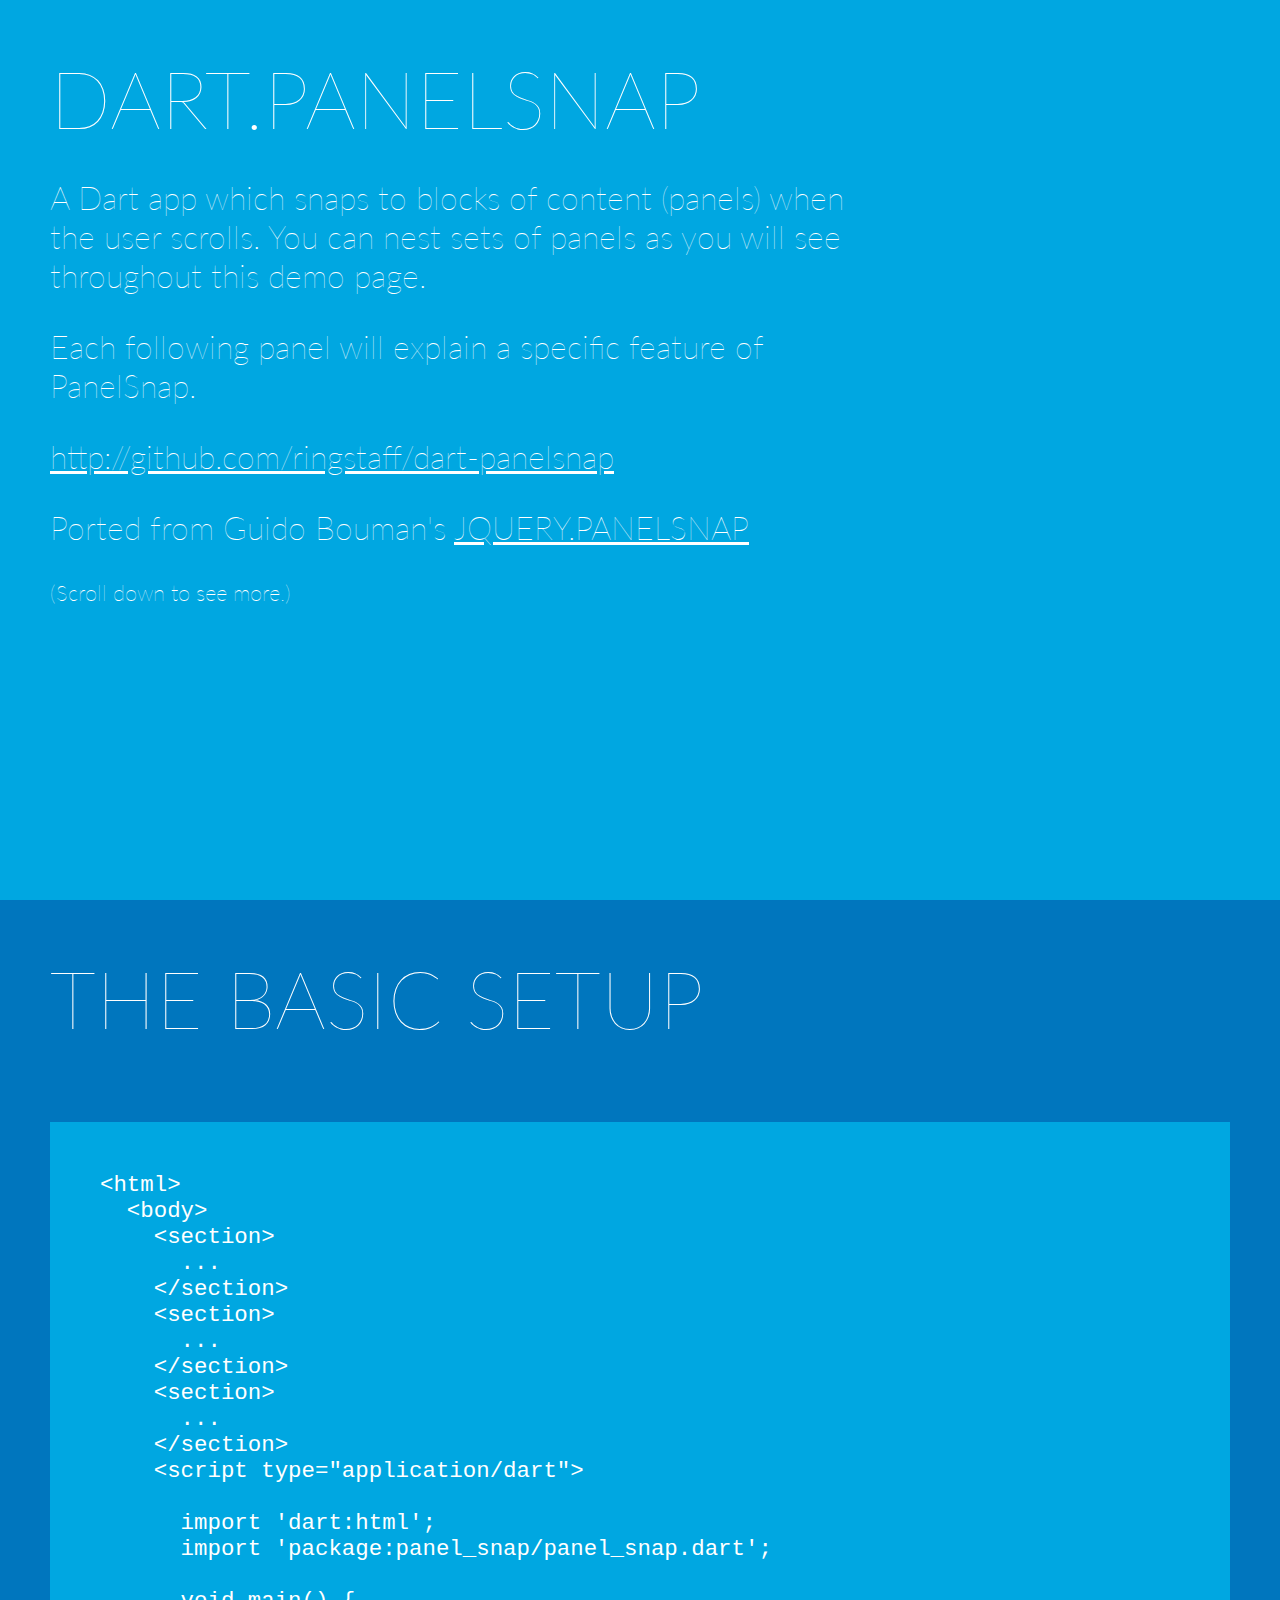
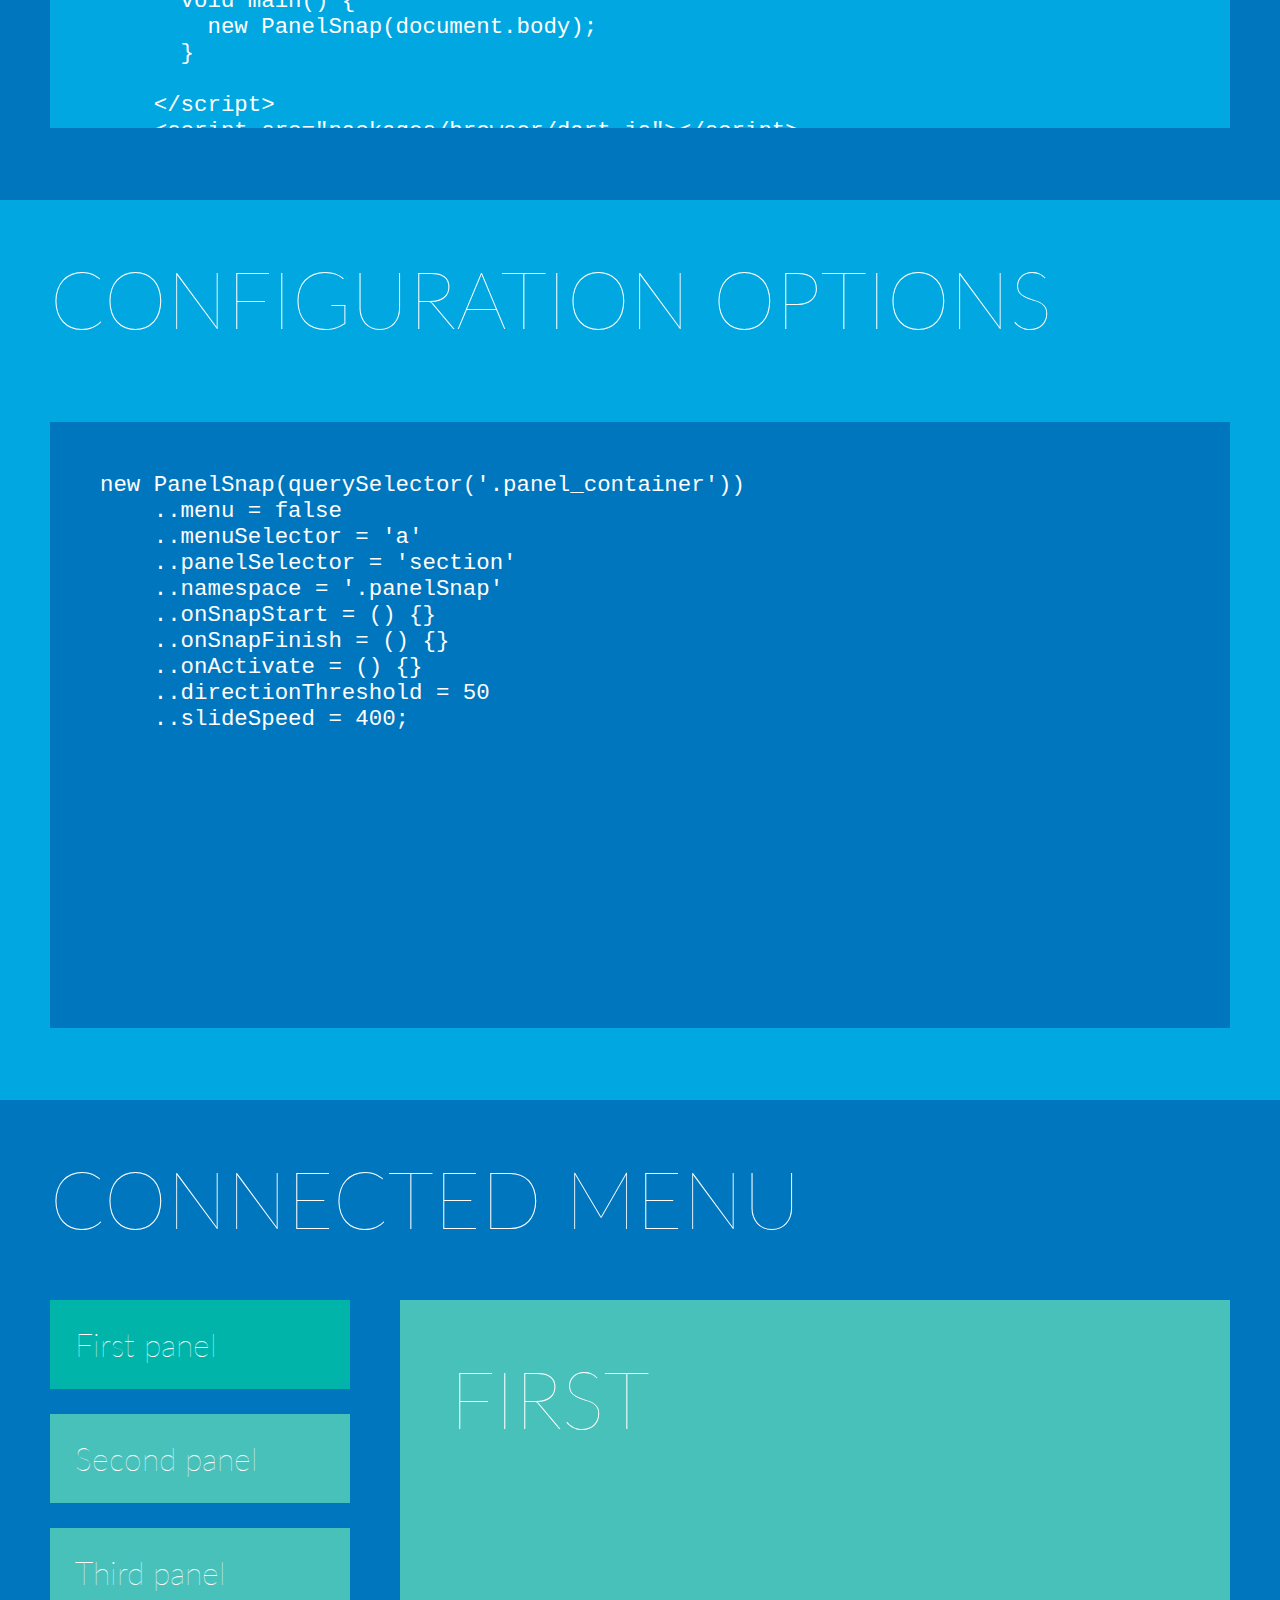
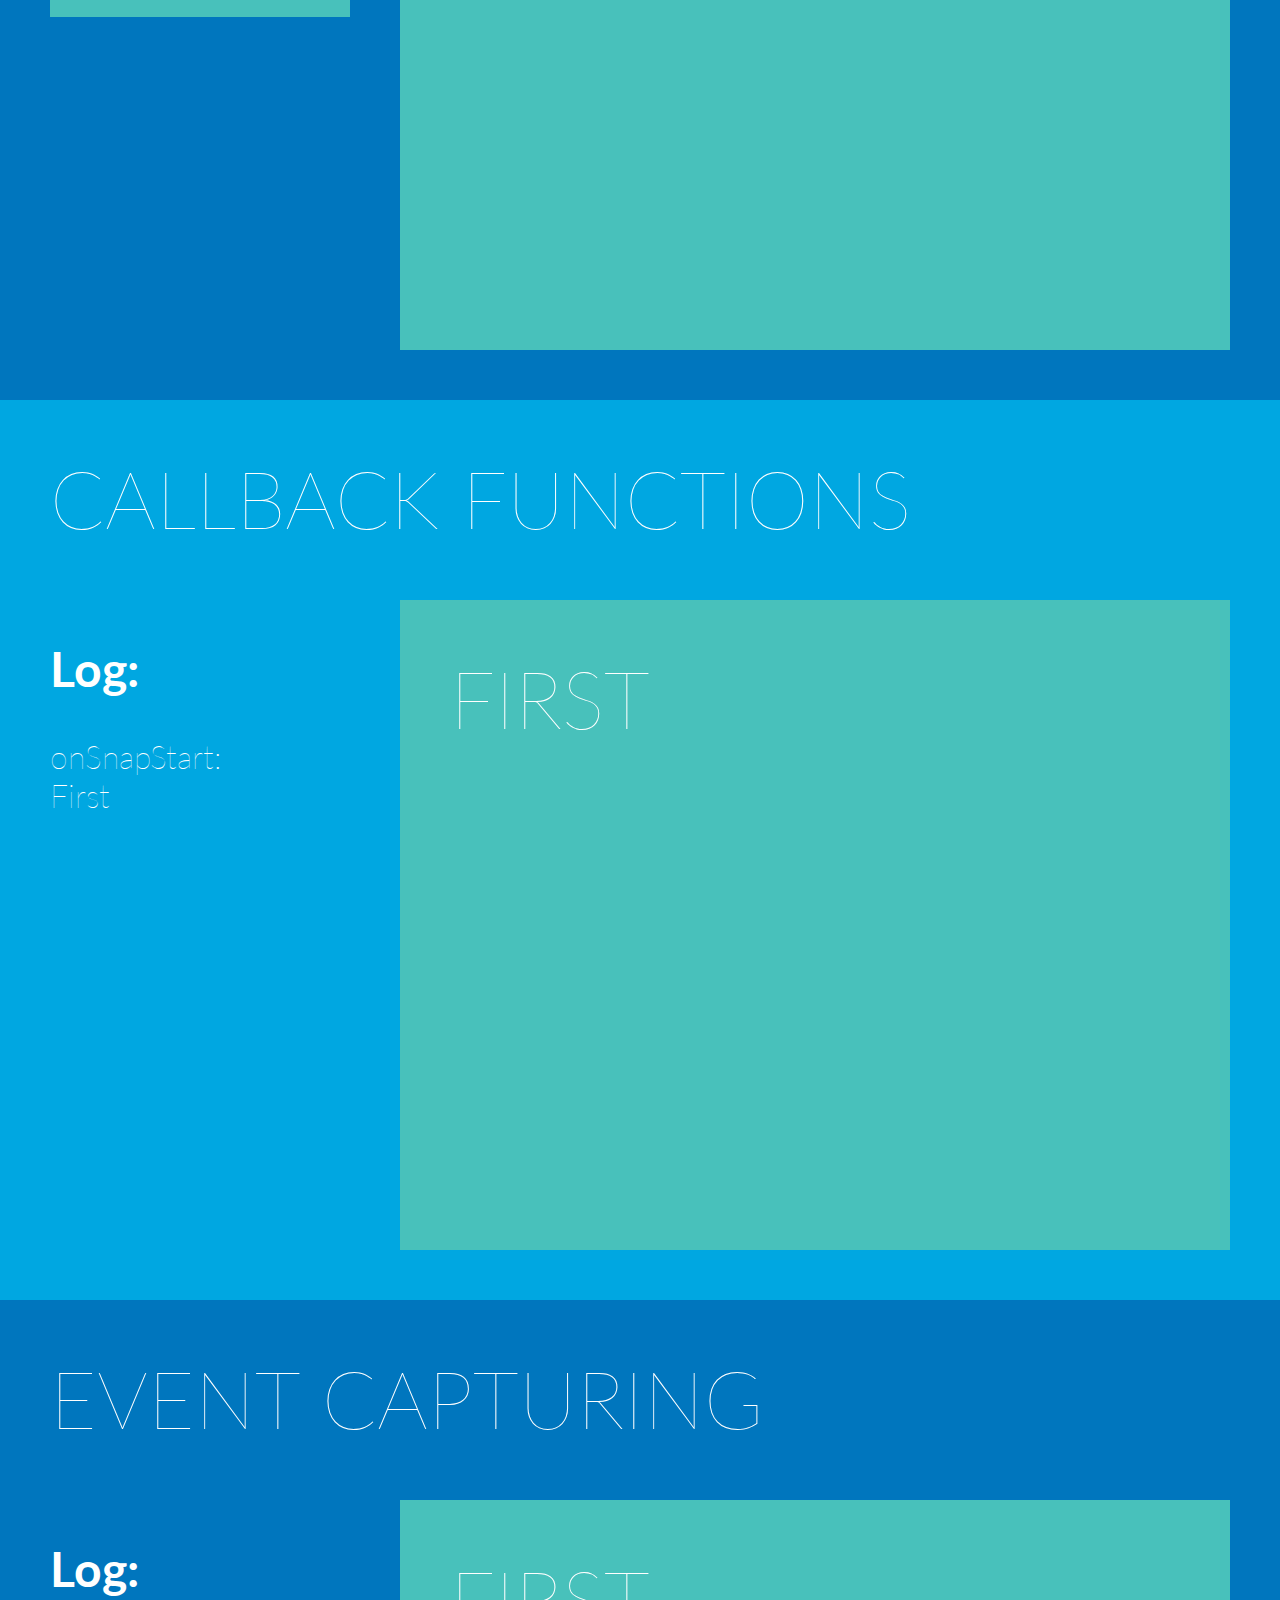
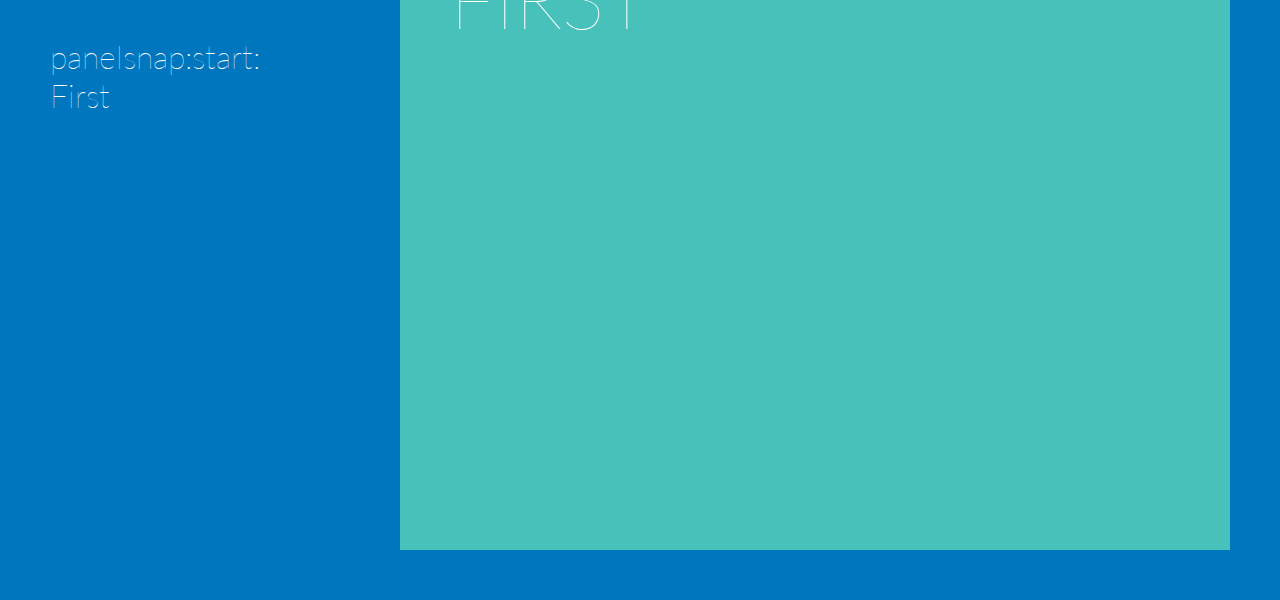
==== index.html @ f904279c "add index.html" ====
<!DOCTYPE html>
<html>
  <head>
    <title>dart.panelSnap Plugin</title>

    <link rel="icon" type="image/png" href="../favicon.png">
    <link rel="stylesheet" href="demo.css">
    <style>

    </style>
  </head>
  <body>
    <section class="introduction" data-panel="first">
      <h1>
        Dart.panelSnap
      </h1>
      <p>
        A Dart app which snaps to blocks of content (panels) when the user scrolls. You can nest sets of panels as you will see throughout this demo page.
      </p>
      <p>
        Each following panel will explain a specific feature of PanelSnap.
      </p>
      <p>
        <a href="http://github.com/ringstaff/dart-panelsnap">http://github.com/ringstaff/dart-panelsnap</a>
      </p>
      <p>
        Ported from Guido Bouman's <a href="http://github.com/guidobouman/jquery-panelsnap">JQUERY.PANELSNAP</a>
      </p>
      <p class="small">
        (Scroll down to see more.)
      </p>
    </section>

    <section class="basic_setup" data-panel="second">
      <h1>
        The basic setup
      </h1>
<pre>
&lt;html&gt;
  &lt;body&gt;
    &lt;section&gt;
      ...
    &lt;/section&gt;
    &lt;section&gt;
      ...
    &lt;/section&gt;
    &lt;section&gt;
      ...
    &lt;/section&gt;
    &lt;script type="application/dart"&gt;
    
      import 'dart:html';
      import 'package:panel_snap/panel_snap.dart';
      
      void main() {
        new PanelSnap(document.body);
      }
      
    &lt;/script&gt;
    &lt;script src="packages/browser/dart.js"&gt;&lt;/script&gt;
  &lt;/body&gt;
&lt;/html&gt;
</pre>


    </section>

    <section class="configuration" data-panel="third">
      <h1>
        Configuration options
      </h1>
      <pre>
new PanelSnap(querySelector('.panel_container'))
    ..menu = false
    ..menuSelector = 'a'
    ..panelSelector = 'section'
    ..namespace = '.panelSnap'
    ..onSnapStart = () {}
    ..onSnapFinish = () {}
    ..onActivate = () {}
    ..directionThreshold = 50
    ..slideSpeed = 400;
      
      </pre>
    </section>

    <section class="menu_demo" data-panel="fourth">
      <h1>
        Connected menu
      </h1>
      <div class="menu">
        <a href="" data-panel="first" class='active'>
          First panel
        </a>
        <a href="" data-panel="second">
          Second panel
        </a>
        <a href="" data-panel="third">
          Third panel
        </a>
      </div>
      <div class="panels">
        <section data-panel="first">
          <h1>First</h1>
        </section>
        <section data-panel="second">
          <h1>Second</h1>
        </section>
        <section data-panel="third">
          <h1>Third</h1>
        </section>
      </div>
    </section>

    <section class="callback_demo">
      <h1>
        Callback functions
      </h1>
      <div class="panels">
        <section>
          <h1>First</h1>
        </section>
        <section>
          <h1>Second</h1>
        </section>
        <section>
          <h1>Third</h1>
        </section>
      </div>
      <div class="log">
        <h2>Log:</h2>
      </div>
    </section>

    <section class="event_demo">
      <h1>
        Event capturing
      </h1>
      <div class="panels" id="panelsssss">
        <section id="1">
          <h1>First</h1>
        </section>
        <section id="2">
          <h1>Second</h1>
        </section>
        <section id="3">
          <h1>Third</h1>
        </section>
      </div>
      <div class="log">
        <h2>Log:</h2>
      </div>
    </section>
  </body>
  <script src="demo.dart.js"></script>
  <script src="dart.js"></script>
</html>
---- demo.css ----
@import url(http://fonts.googleapis.com/css?family=Lato:100);

* {
  box-sizing: border-box;
  -moz-box-sizing: border-box;
}

html, body {
  margin: 0;
  padding: 0;
  height: 100%;
}

body {
  color: #ffffff;
  font-family: 'Lato';
  font-weight: 100;
  font-size: 32px;
}

h1 {
  font-weight: inherit;
  text-transform: uppercase;
  font-size: 250%;
  margin: 0;
}

a {
  color: inherit;
}

img {
  max-width: 100%;
}

p {
  max-width: 800px;
}

p.small,
pre {
  font-size: 70%;
}

#pnls {
  width: 100%;
  height: 100%;
}

section {
  position: relative;
  overflow: hidden;
  padding: 50px;
  width: 100%;
  height: 100%;
  background: #00A7E1;
}

section:nth-child(2n) {
  background: #0076BE;
}

section section {
  background: #48C1BB;
}

section section:nth-child(2n) {
  background: #00B4AA;
}

section pre {
  background: #0076BE;
}

section:nth-child(2n) pre {
  background: #00A7E1;
}

.panels,
.log,
.menu,
pre {
  position: absolute;
  top: 200px;
  bottom: 50px;
  right: 50px;
  left: 400px;
  overflow: scroll;
}

.log,
.menu {
  right: auto;
  left: 50px;
  width: 300px;
}

pre {
  left: 50px;
  padding: 50px;
}

.menu a {
  display: block;
  width: 100%;
  padding: 25px;
  background: #48C1BB;
  text-decoration: none;
  margin: 0 0 25px 0;
}

.menu a.active,
.menu a:active,
.menu a:hover {
  background: #00B4AA;
}

@media screen and (max-width: 1000px) {
  .panels,
  .log,
  .menu {
    top: 300px;
  }
}
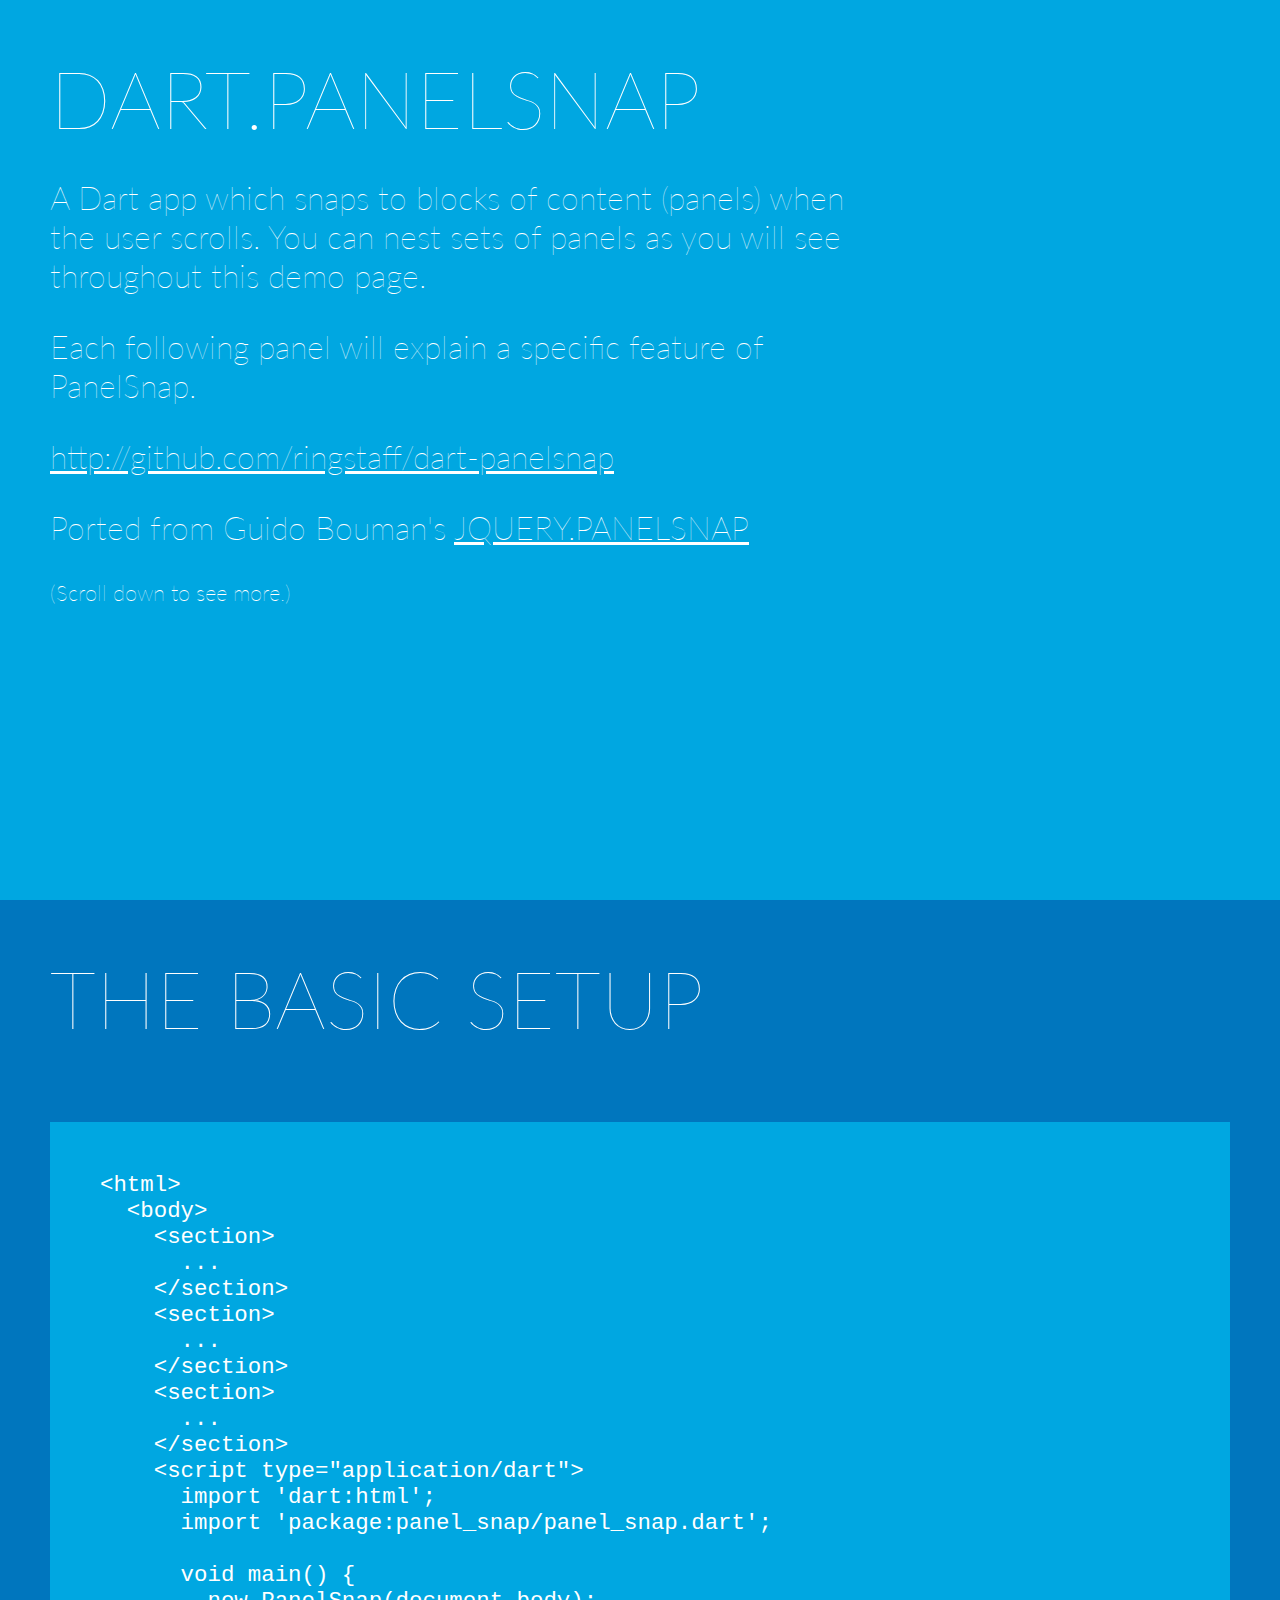
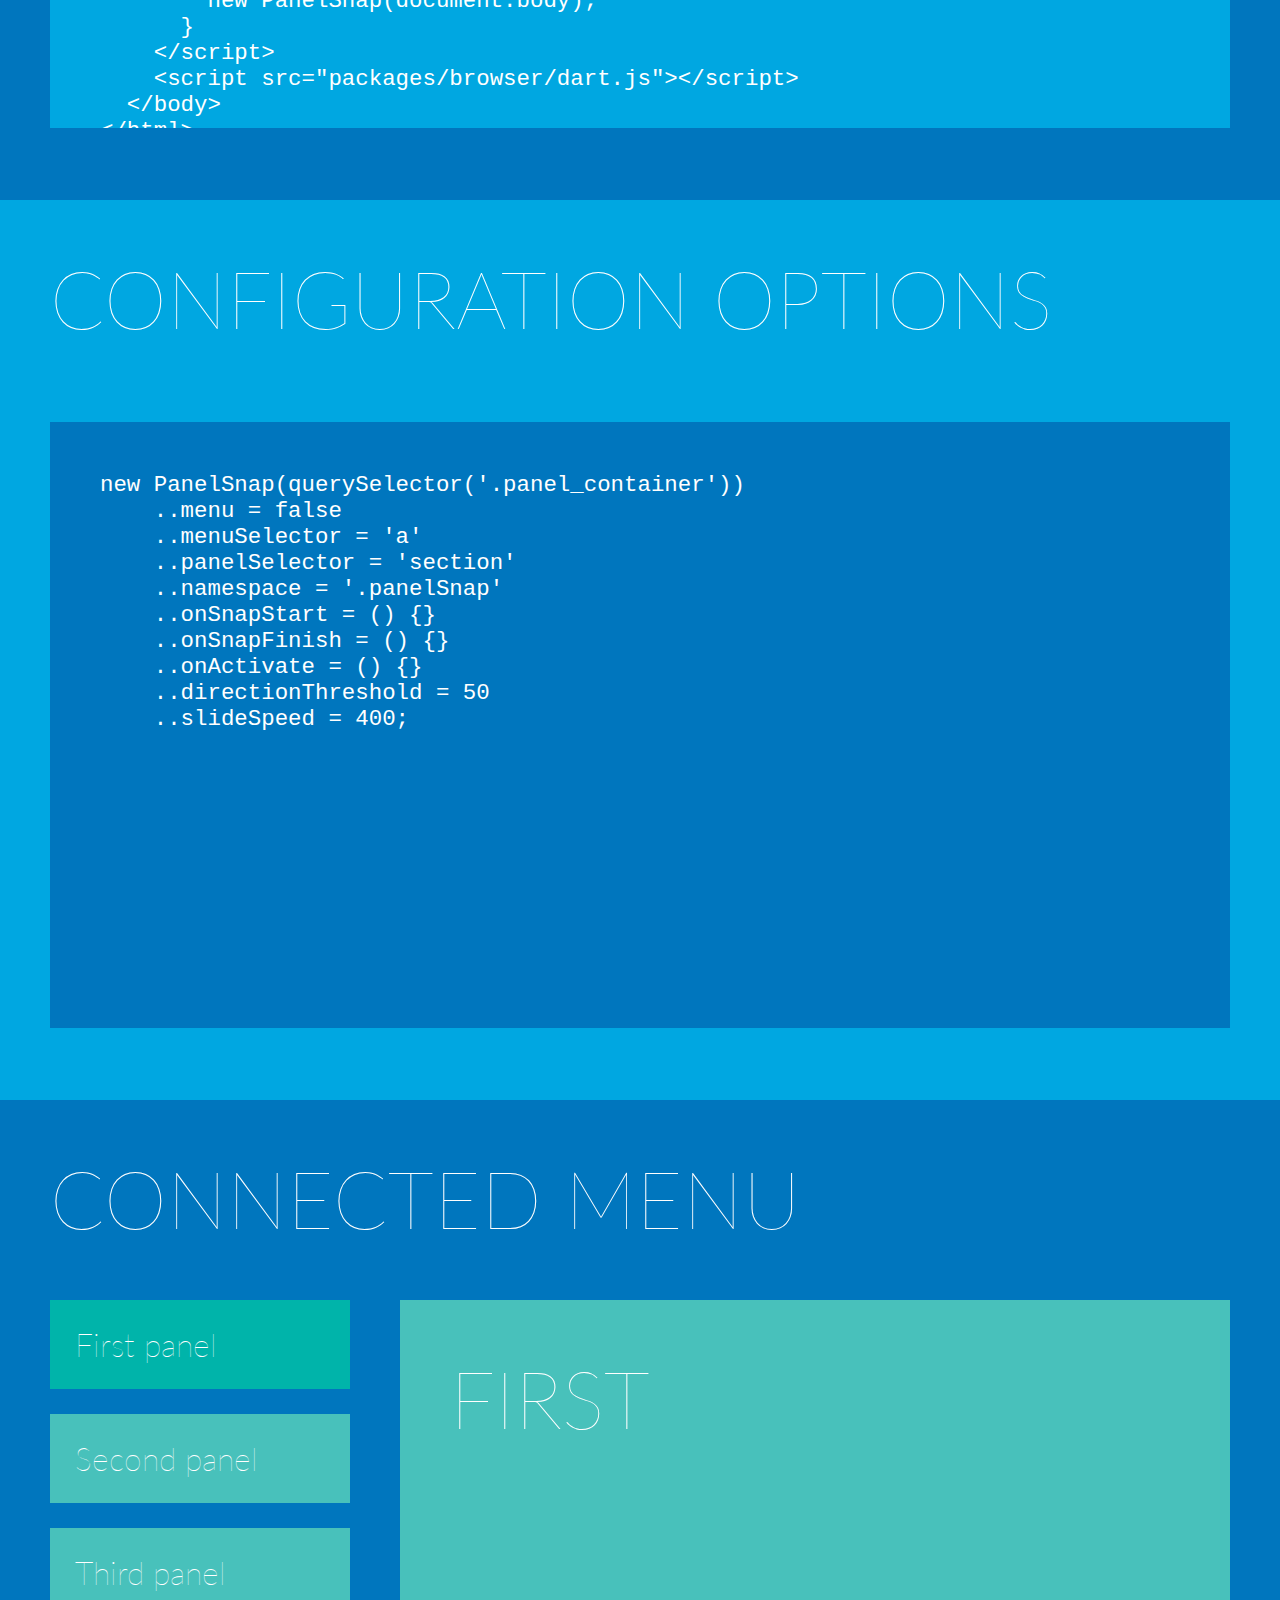
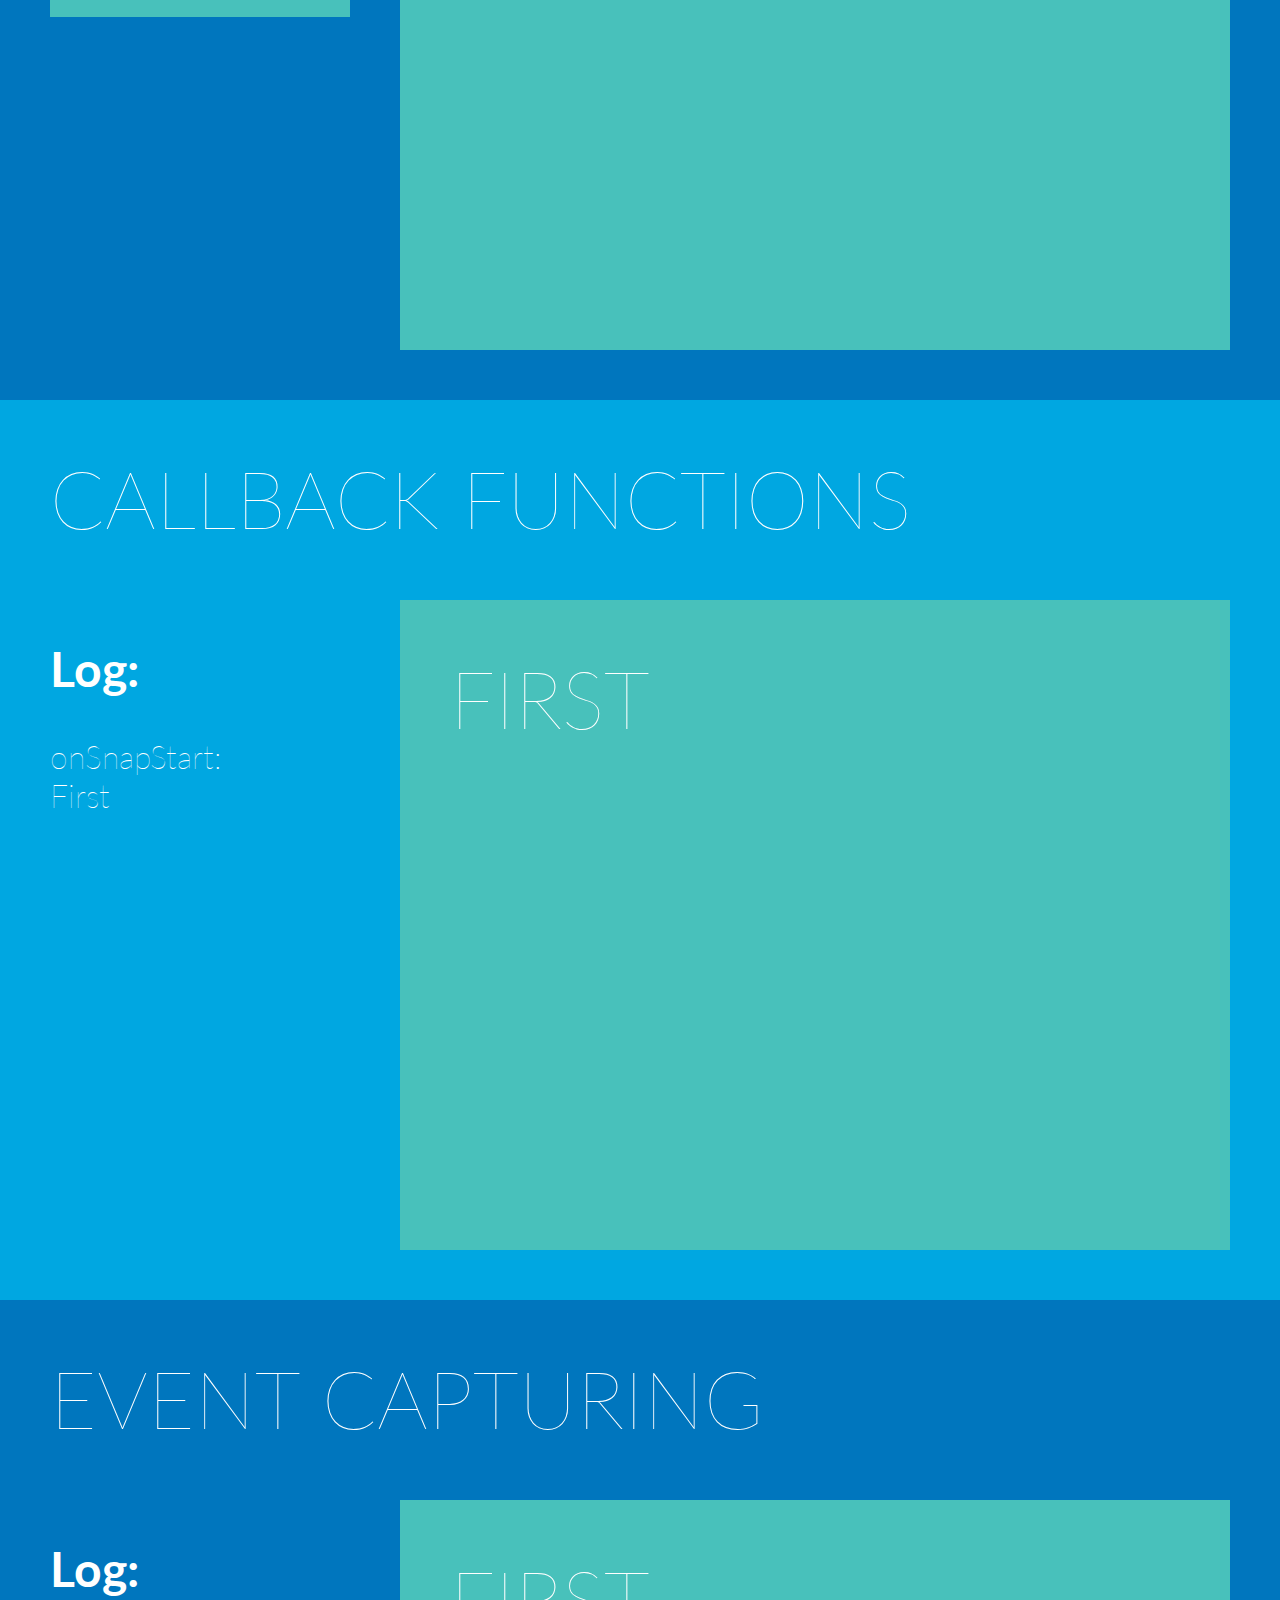
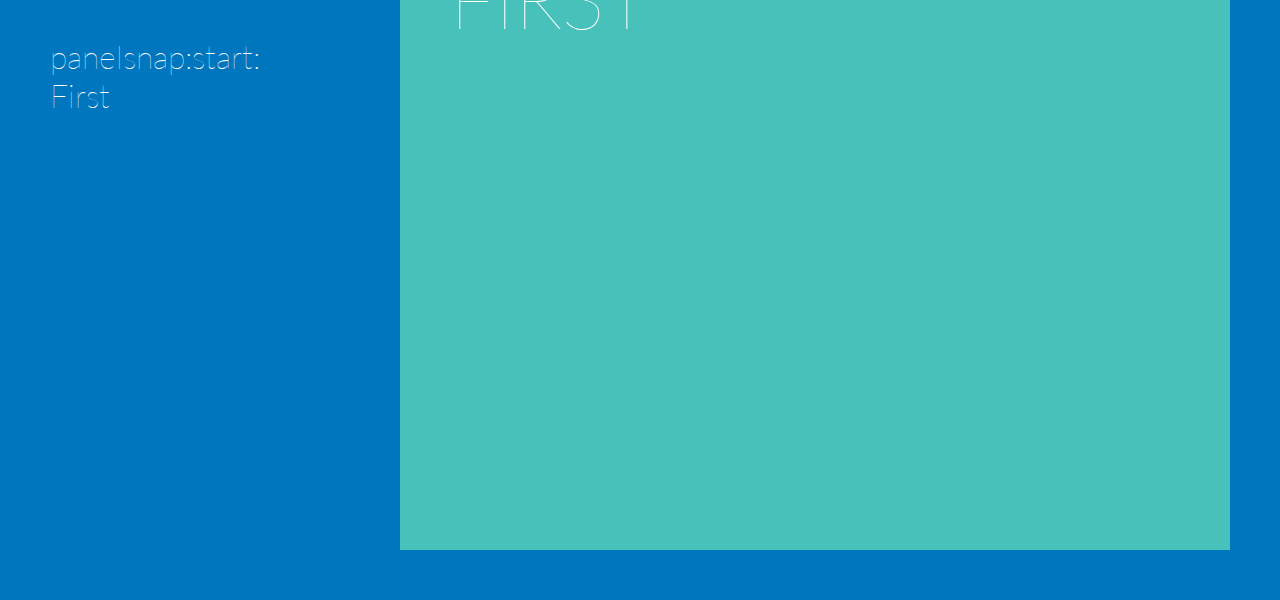
==== commit 43eaa85b: "update index.html" ====
--- a/index.html
+++ b/index.html
@@ -48,14 +48,12 @@
       ...
     &lt;/section&gt;
     &lt;script type="application/dart"&gt;
-    
       import 'dart:html';
       import 'package:panel_snap/panel_snap.dart';
       
       void main() {
         new PanelSnap(document.body);
-      }
-      
+      }  
     &lt;/script&gt;
     &lt;script src="packages/browser/dart.js"&gt;&lt;/script&gt;
   &lt;/body&gt;
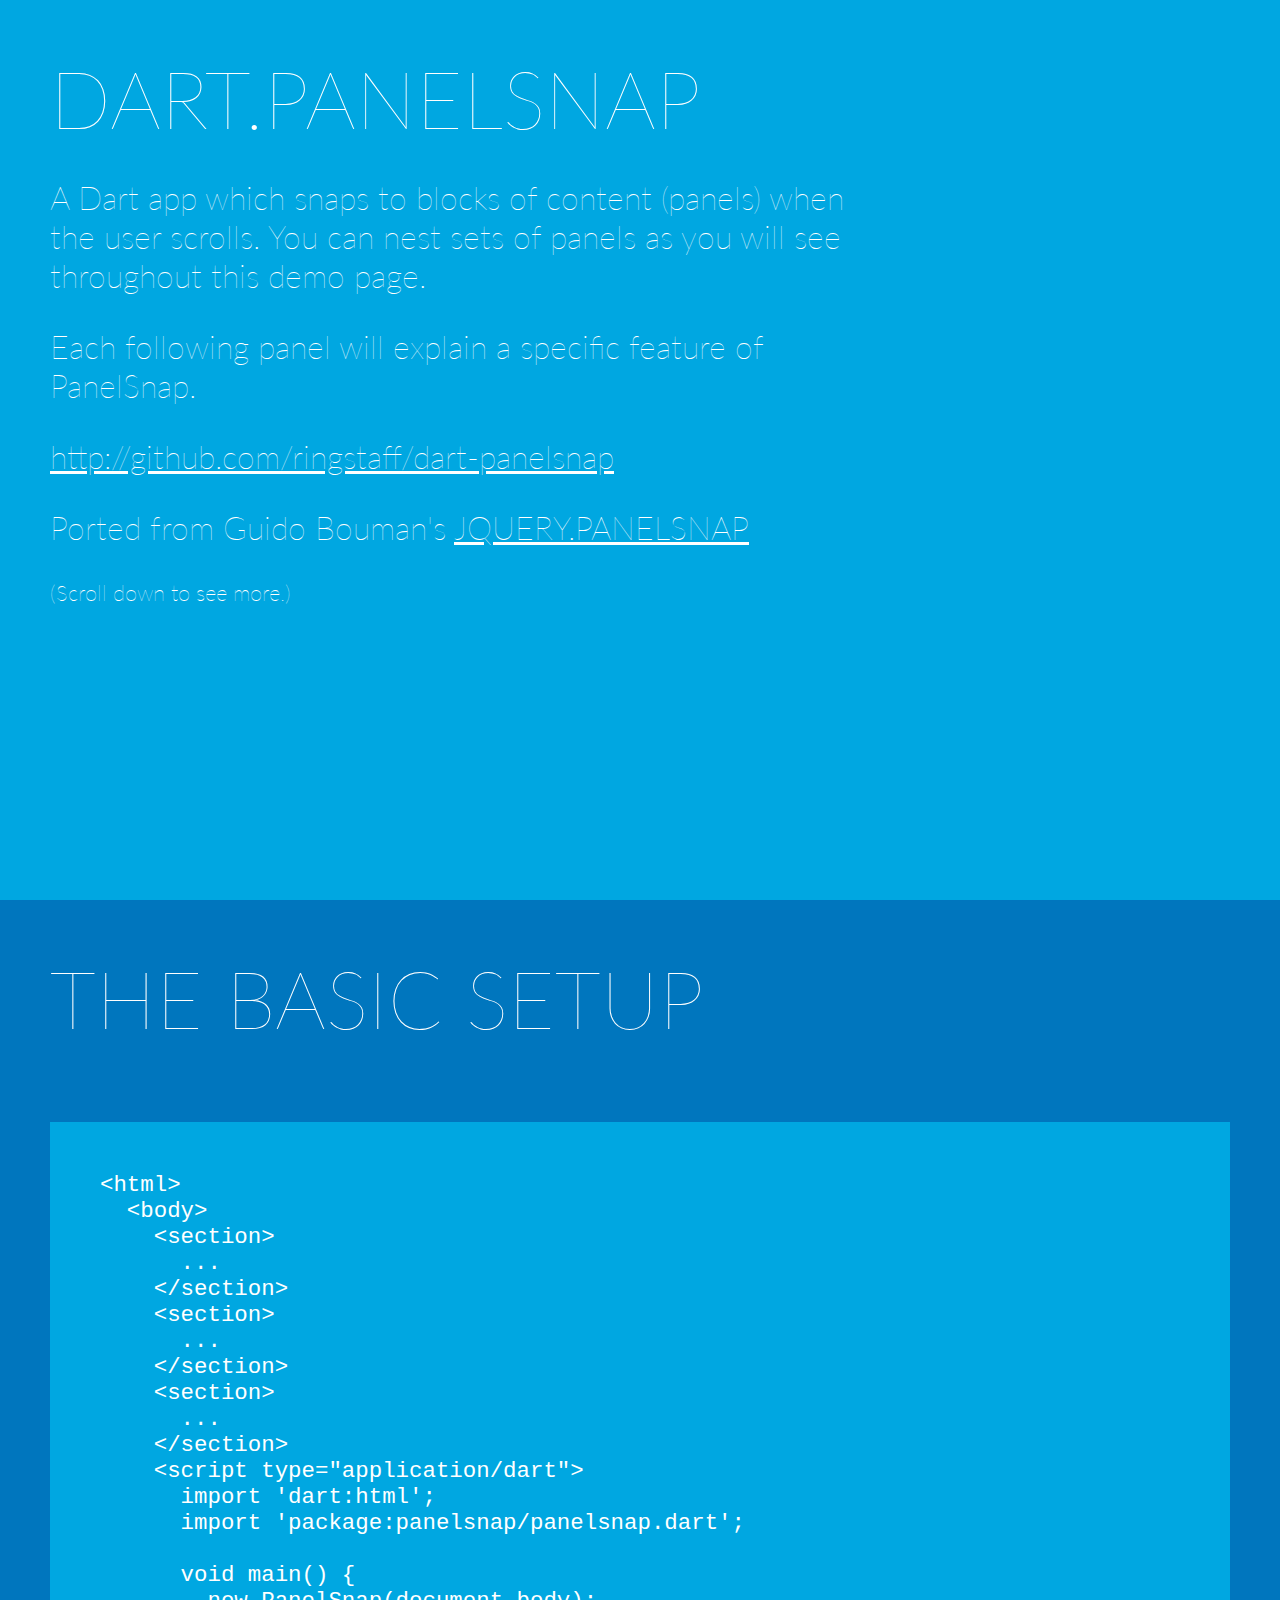
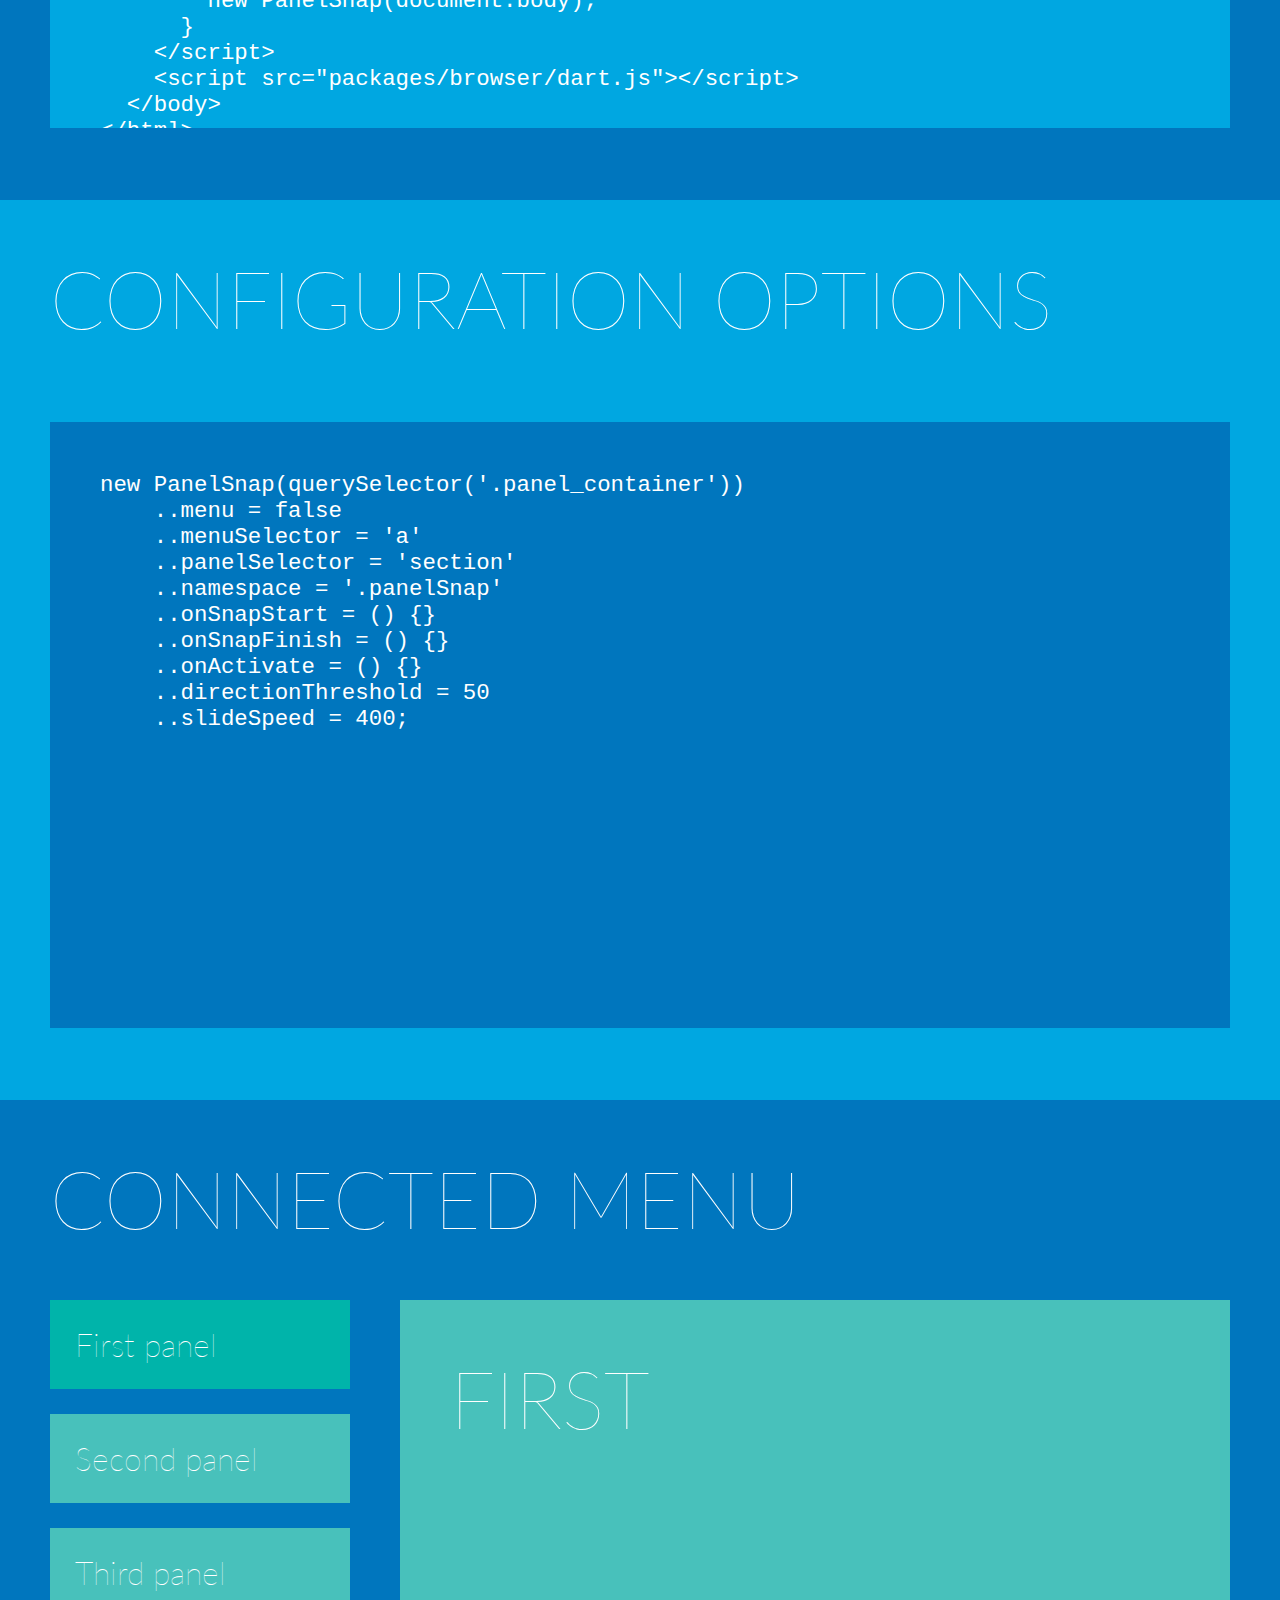
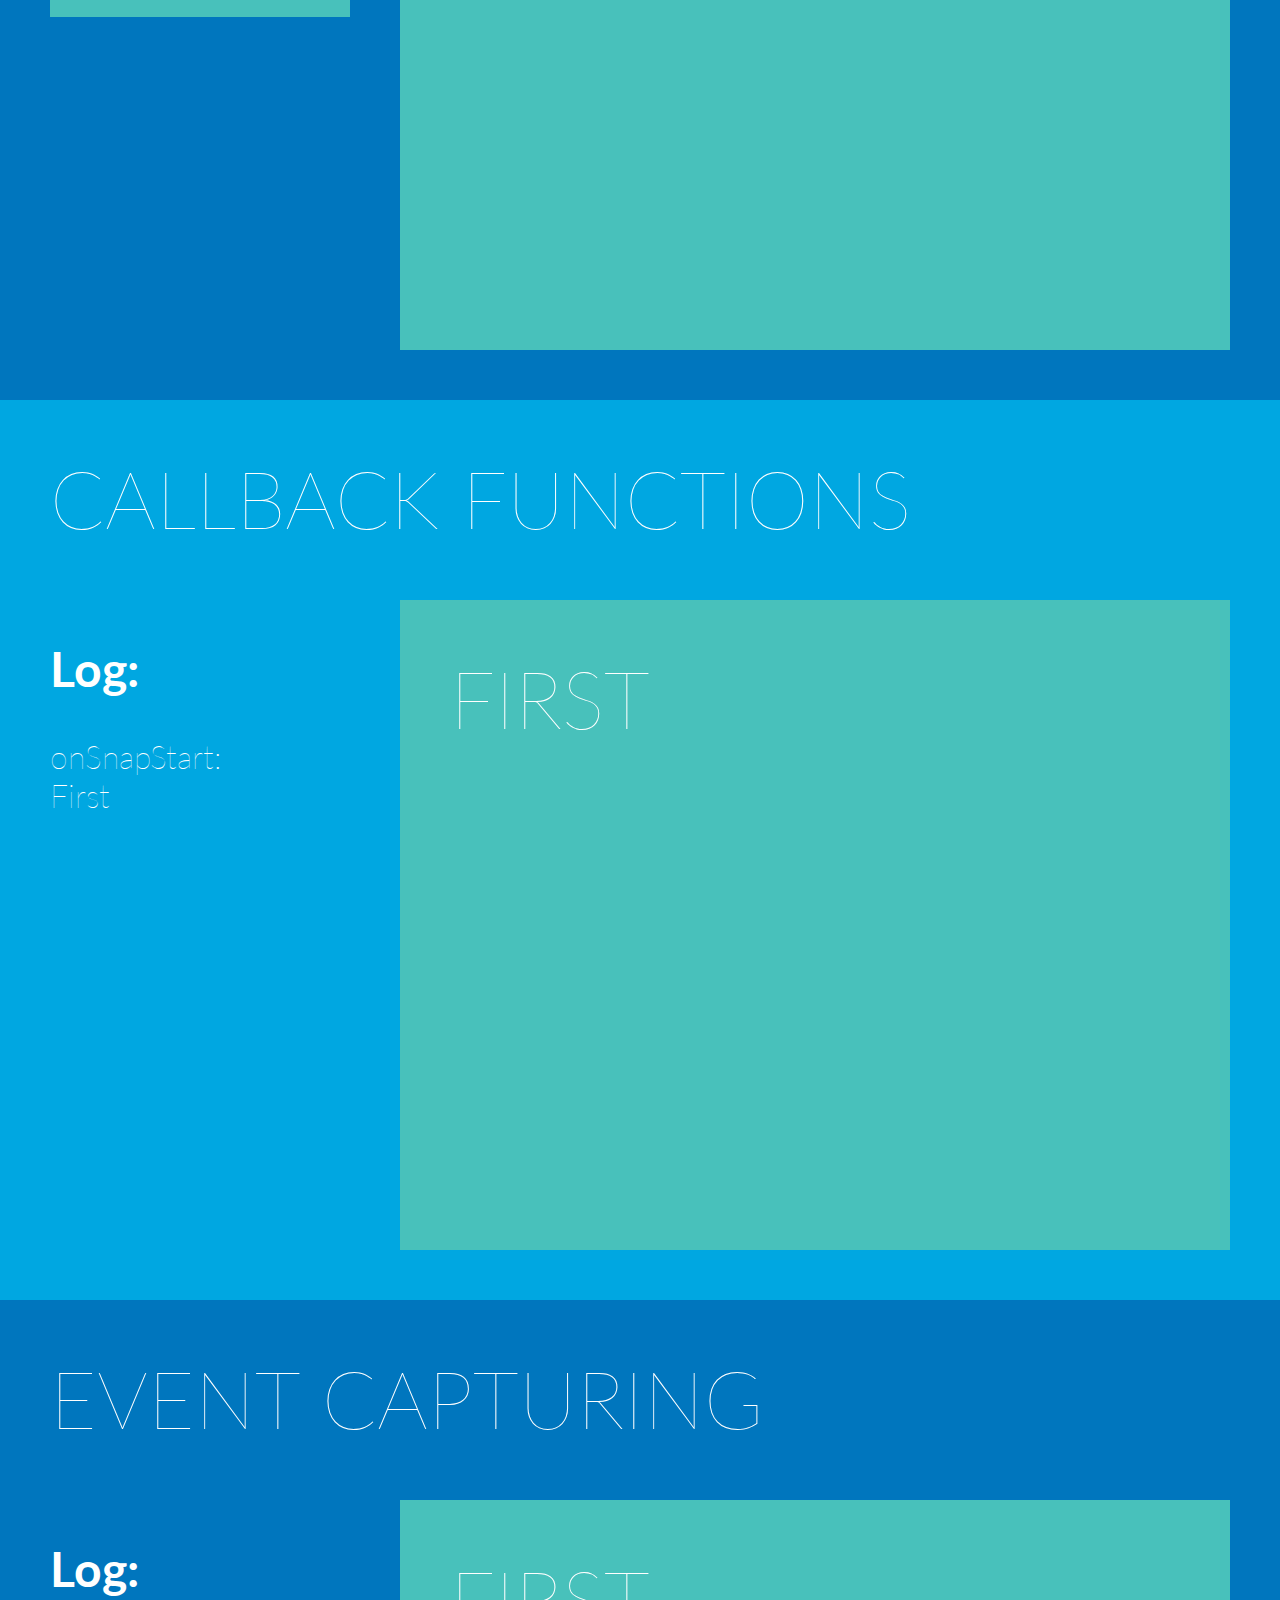
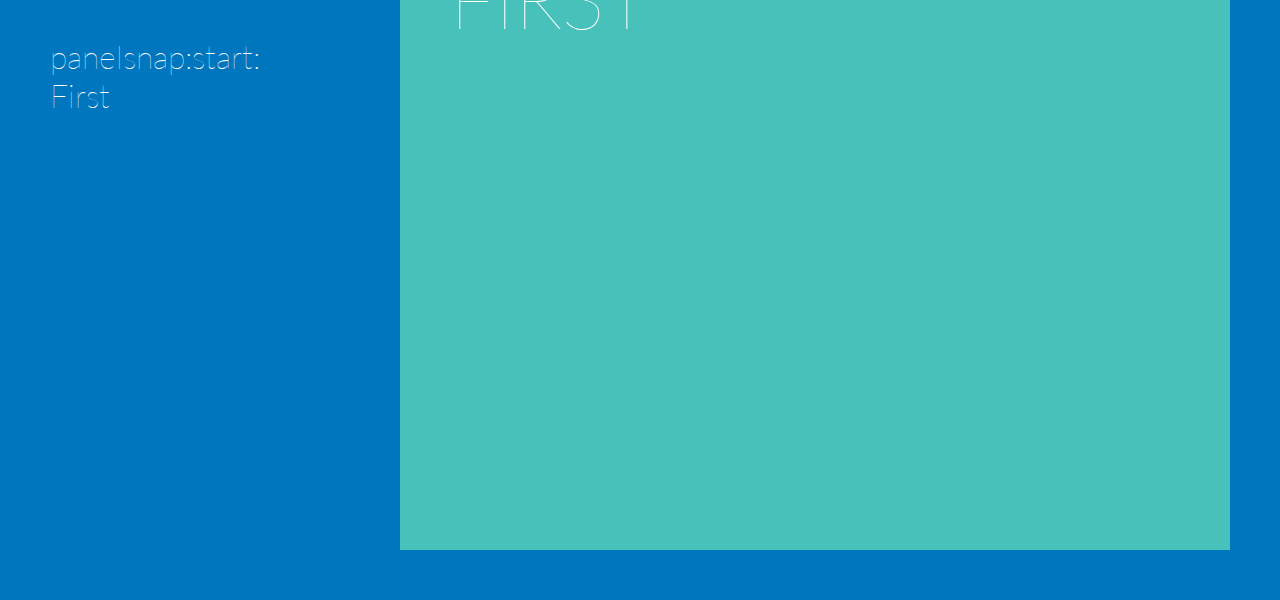
==== commit f4ab9475: "update index.html" ====
--- a/index.html
+++ b/index.html
@@ -49,7 +49,7 @@
     &lt;/section&gt;
     &lt;script type="application/dart"&gt;
       import 'dart:html';
-      import 'package:panel_snap/panel_snap.dart';
+      import 'package:panelsnap/panelsnap.dart';
       
       void main() {
         new PanelSnap(document.body);
